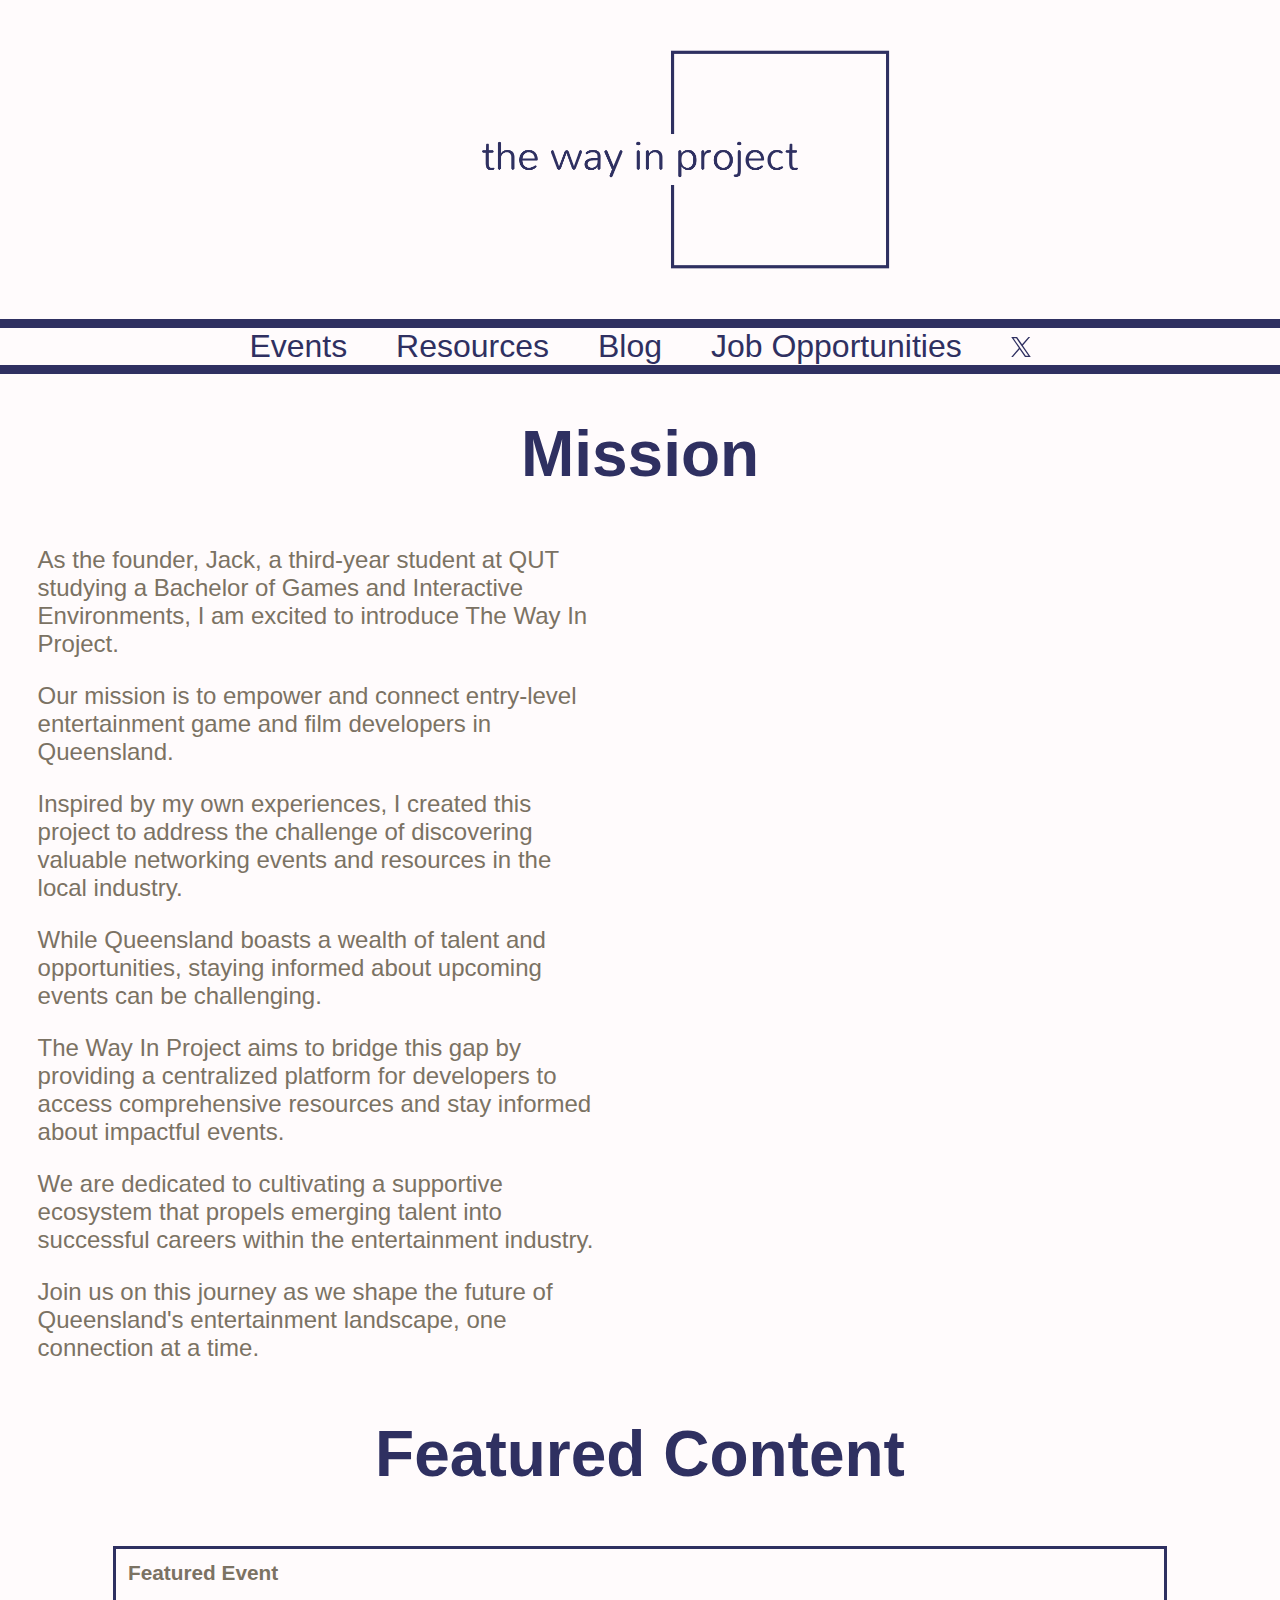
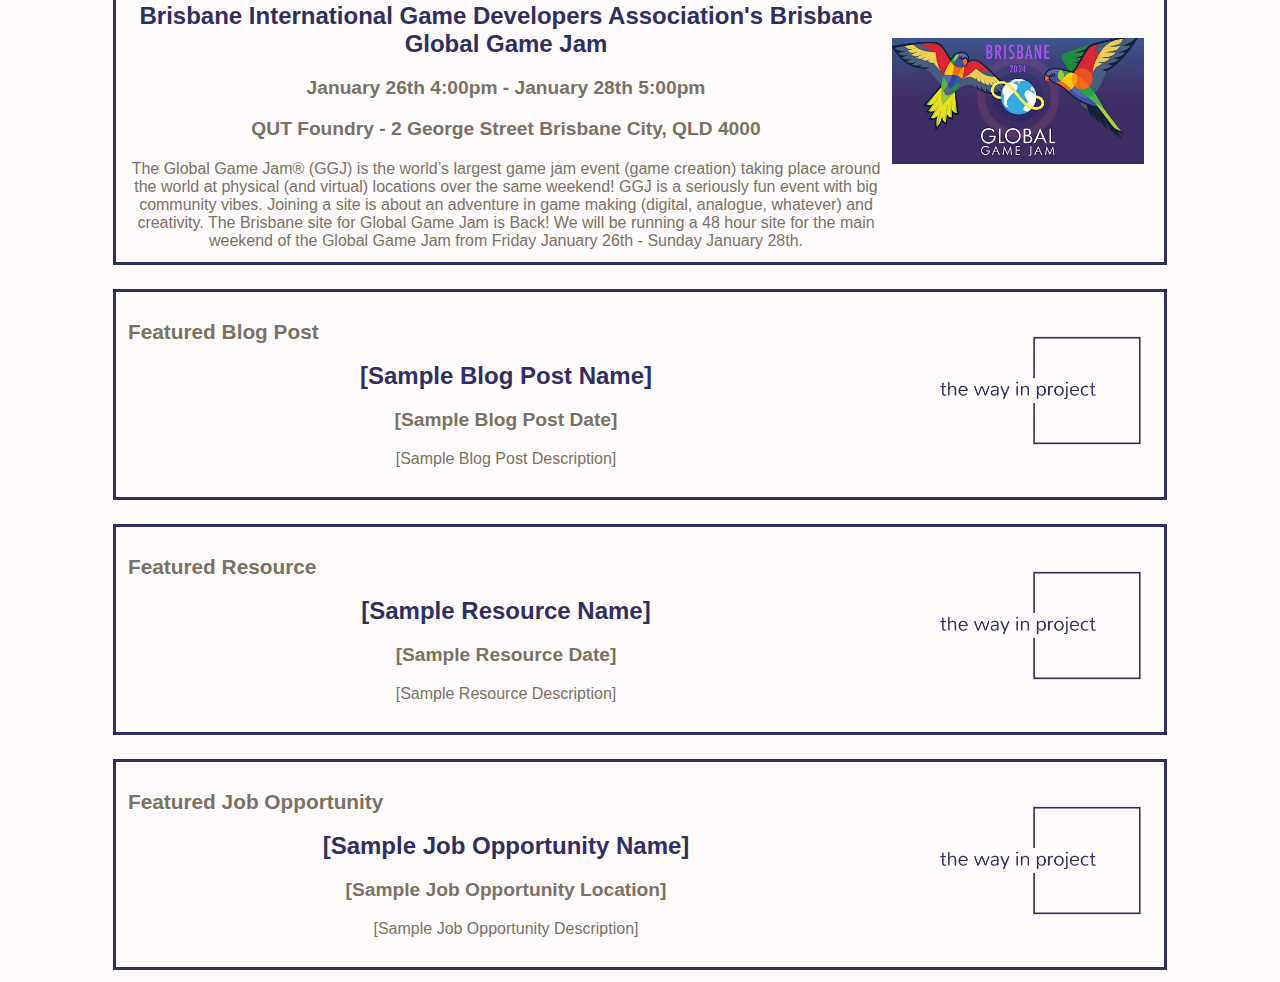
==== index.html @ d8300144 "initial additions" ====
<!DOCTYPE html>
<html prefix="og: https://ogp.me/ns#">
<head>
    <meta property="og:type" content="website" />
    <meta property="og:title" content="Jack May's 'The Way In Project'" />
    <meta property="og:url" content="https://www.thewayinproject.com/" />
    <meta property="og:image" content="" />
    <meta property="og:image:secure_url" content="" />
    <meta property="og:description" content="" />
    <title>Jack May's "The Way In Project"</title>
    <link rel="stylesheet" href="style.css">
    <link rel="icon" href="branding/the-way-in-project-high-resolution-logo-transparent.png">
    <meta name="viewport" content="width=device-width, initial-scale=1.0">
</head>

<body>
    <div class="header">
        <img src="branding/the-way-in-project-high-resolution-logo-transparent.png" alt="Jack May Logo">
    </div>

    <div class="colour1"><p>&shy;</p></div>

    <div class="navbar">
        <a href="events.html">Events</a>
        <a href="">Resources</a>
        <a href="">Blog</a>
        <a href="">Job Opportunities</a>
        <a href="https://twitter.com/TheWayInProject">
            <svg width="20" height="20" viewBox="0 0 1200 1227" fill="none" xmlns="http://www.w3.org/2000/svg">
            <path d="M714.163 519.284L1160.89 0H1055.03L667.137 450.887L357.328 0H0L468.492 681.821L0 1226.37H105.866L515.491 750.218L842.672 1226.37H1200L714.137 519.284H714.163ZM569.165 687.828L521.697 619.934L144.011 79.6944H306.615L611.412 515.685L658.88 583.579L1055.08 1150.3H892.476L569.165 687.854V687.828Z"/>
            </svg>
        </a>
    </div>

    <div class="colour1"><p>&shy;</p></div>

    <div class="mission-statement">
        <h1>Mission</h1>
        <div class="mission-split">
            <div class="mission-text">
                <p>As the founder, Jack, a third-year student at QUT studying a Bachelor of Games and Interactive Environments, I am excited to introduce The Way In Project.</p>
                <p>Our mission is to empower and connect entry-level entertainment game and film developers in Queensland.</p>
                <p>Inspired by my own experiences, I created this project to address the challenge of discovering valuable networking events and resources in the local industry.</p>
                <p>While Queensland boasts a wealth of talent and opportunities, staying informed about upcoming events can be challenging.</p>
                <p>The Way In Project aims to bridge this gap by providing a centralized platform for developers to access comprehensive resources and stay informed about impactful events. </p>
                <p>We are dedicated to cultivating a supportive ecosystem that propels emerging talent into successful careers within the entertainment industry.</p>
                <p>Join us on this journey as we shape the future of Queensland's entertainment landscape, one connection at a time.</p>
            </div>

            <div class="mission-text">
                <img src="branding/IMG_0247.jpg" alt="">
            </div>
        </div>
    </div>

    <div class="featured-content">
        <h1>Featured Content</h1>
        <a href="https://igdabrisbane.org/brisbane-global-game-jam-is-back-for-2024/">
            <div class="featured-item">
                <div class="item-details">
                    <h2>Featured Event</h2>
                    <h1>Brisbane International Game Developers Association's Brisbane Global Game Jam</h1>
                    <h3>January 26th 4:00pm - January 28th 5:00pm</h3>
                    <h3>QUT Foundry - 2 George Street Brisbane City, QLD 4000</h3>
                    <p>The Global Game Jam® (GGJ) is the world’s largest game jam event (game creation) taking place around the world at physical (and virtual) locations over the same weekend! GGJ is a seriously fun event with big community vibes. Joining a site is about an adventure in game making (digital, analogue, whatever) and creativity. The Brisbane site for Global Game Jam is Back! We will be running a 48 hour site for the main weekend of the Global Game Jam from Friday January 26th - Sunday January 28th.</p>
                </div>
                <div class="item-image">
                    <img src="branding/events/https___cdn.evbuc.com_images_667272989_8102492183_1_original.jpg" alt="">
                </div>
            </div>
        </a>

        <a href="">
            <div class="featured-item">
                <div class="item-details">
                    <h2>Featured Blog Post</h2>
                    <h1>[Sample Blog Post Name]</h1>
                    <h3>[Sample Blog Post Date]</h3>
                    <p>[Sample Blog Post Description]</p>
                </div>
                <div class="item-image">
                    <img src="branding/the-way-in-project-high-resolution-logo-transparent.png" alt="">
                </div>
            </div>
        </a>

        <a href="">
            <div class="featured-item">
                <div class="item-details">
                    <h2>Featured Resource</h2>
                    <h1>[Sample Resource Name]</h1>
                    <h3>[Sample Resource Date]</h3>
                    <p>[Sample Resource Description]</p>
                </div>
                <div class="item-image">
                    <img src="branding/the-way-in-project-high-resolution-logo-transparent.png" alt="">
                </div>
            </div>
        </a>

        <a href="">
            <div class="featured-item">
                <div class="item-details">
                    <h2>Featured Job Opportunity</h2>
                    <h1>[Sample Job Opportunity Name]</h1>
                    <h3>[Sample Job Opportunity Location]</h3>
                    <p>[Sample Job Opportunity Description]</p>
                </div>
                <div class="item-image">
                    <img src="branding/the-way-in-project-high-resolution-logo-transparent.png" alt="">
                </div>
            </div>
        </a>        
    </div>
</body>
---- style.css ----
@import url('https://fonts.cdnfonts.com/css/cascadia-code');

/*---------- Home Page ----------*/
body {
    margin: 0px;
    background-color: #FFFBFC;
    color: #7B7263;
    text-align: center;
    font-size: 32px;
    font-family: 'Cascadia Code', sans-serif;
}

a {
    text-decoration: none;
    color: #7B7263;
}

.header {
    display: flex;
    justify-content: center;
}

.header img {
    max-width: 40vw;
    padding: 0px;
}

.colour1 {
    background-color: #2f3061  
}

.colour1 p {
    font-size: 0.5rem;
}

p {
    margin: 0px;
    padding: 0px;
}

.navbar a {
    text-decoration: none;
    padding: 0px 20px;
    color: #2f3061;
    transition: 0.3s;
}

svg {
    fill: #2f3061;
    transition: 0.3s;
}

.navbar a:hover {
    background-color: #2f3061;
    color: #FFFBFC;
}

.navbar a:hover svg {
    fill: #FFFBFC
}

.mission-split {
    display: flex;
}

.mission-statement h1{
    color: #2f3061;
}

.mission-text {
    width: 60vw;
}

.mission-split p {
    padding: 12px;
    margin: 0px 2vw;
    font-size: 1.5rem;
    text-align: left;
}

.mission-text img {
    width: 85%
}

.featured-content {
    display: flex;
    justify-content: center;
    flex-direction: column;
}

.featured-content a {
    display: flex;
    justify-content: center;
}

.featured-content a:hover .featured-item {
    width: 85vw;
}

.featured-content h1 {
    color: #2f3061;
}

.featured-item {
    display: flex;
    justify-content: center;
    border: #2f3061;
    border-style: solid;
    width: 80vw;
    margin: 12px;
    align-items: center;
    padding: 12px;
    align-self: center;
    transition: 0.3s;
}

.item-image {
    width: 20vw;
    padding: 8px;
}

.item-image img{
    width: 100%;
}

.item-details {
    width: 60vw;
}

.item-details h1 {
    font-size: 1.5rem;
}
.item-details h2 {
    font-size: 1.3rem;
    text-align: left;
    margin-top: 0px;
}
.item-details h3 {
    font-size: 1.2rem;
}
.item-details p {
    font-size: 1.0rem;
}

/*---------- Events Page ----------*/
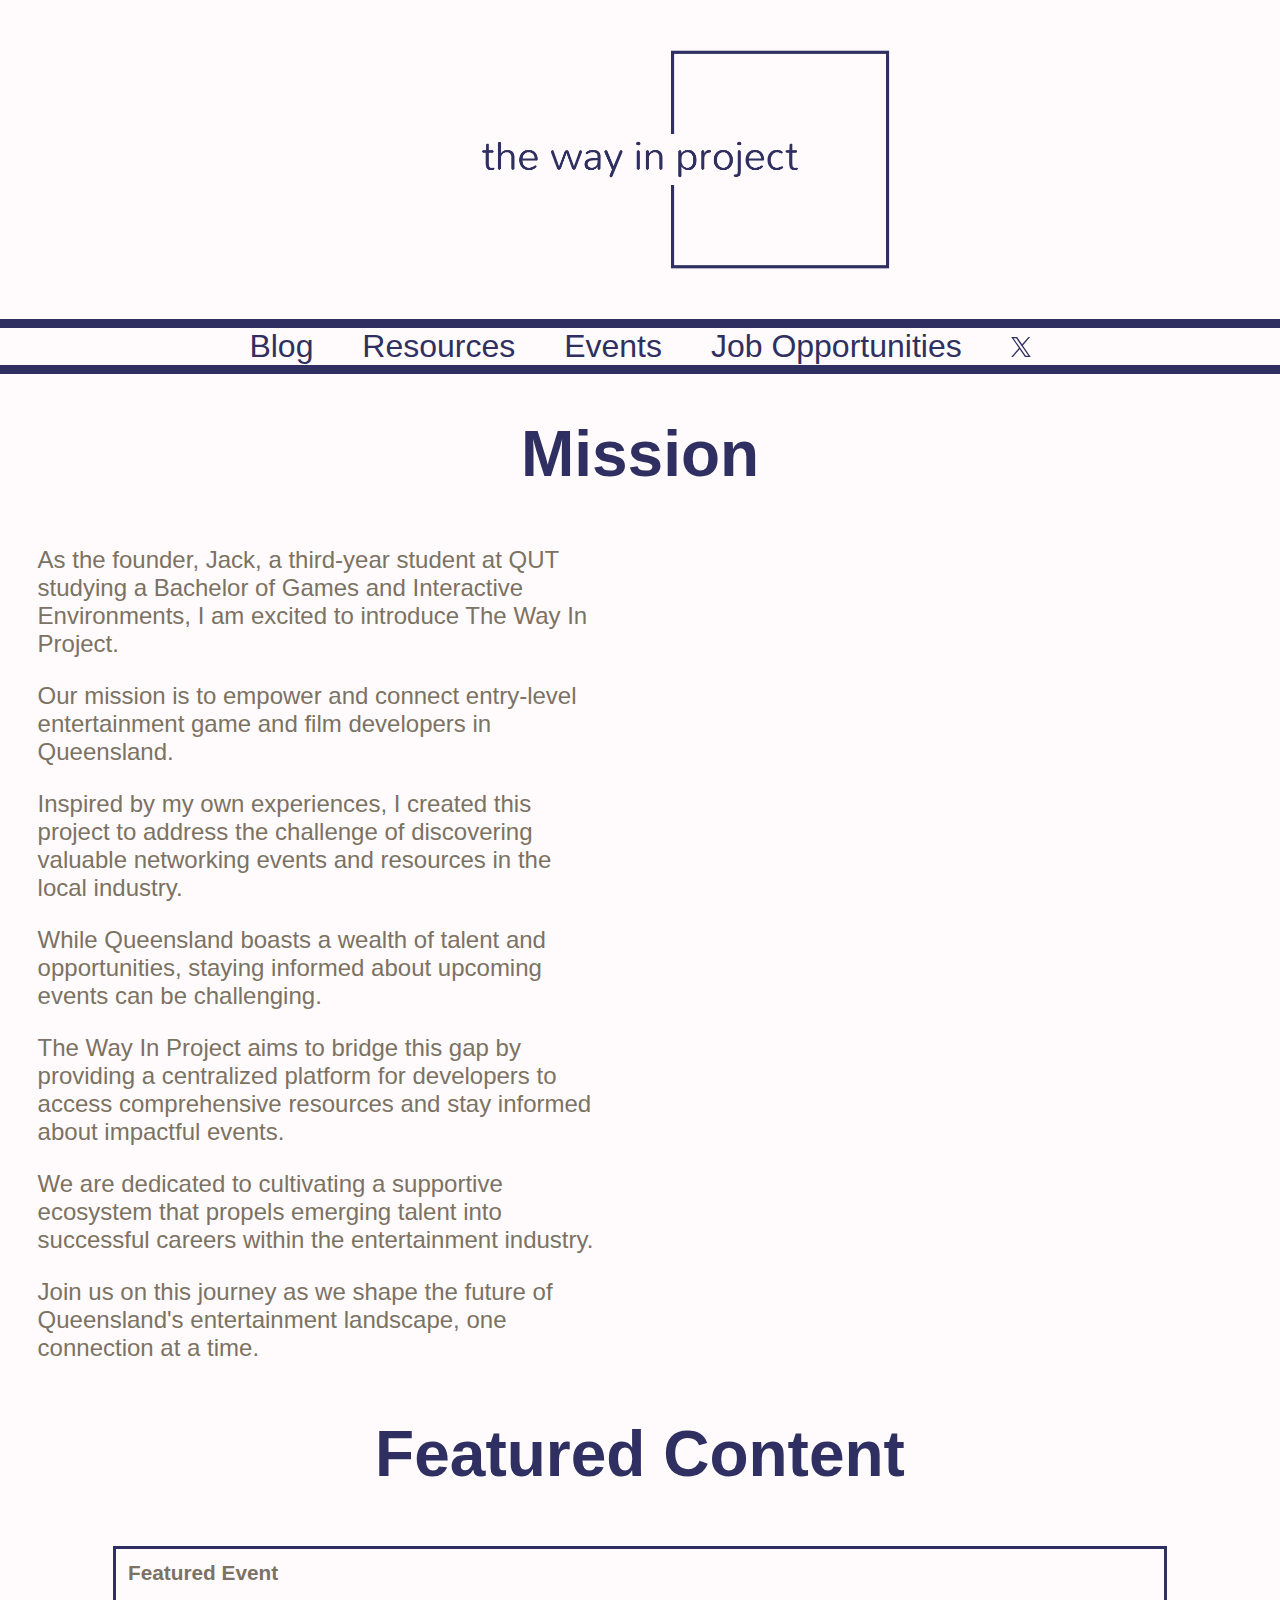
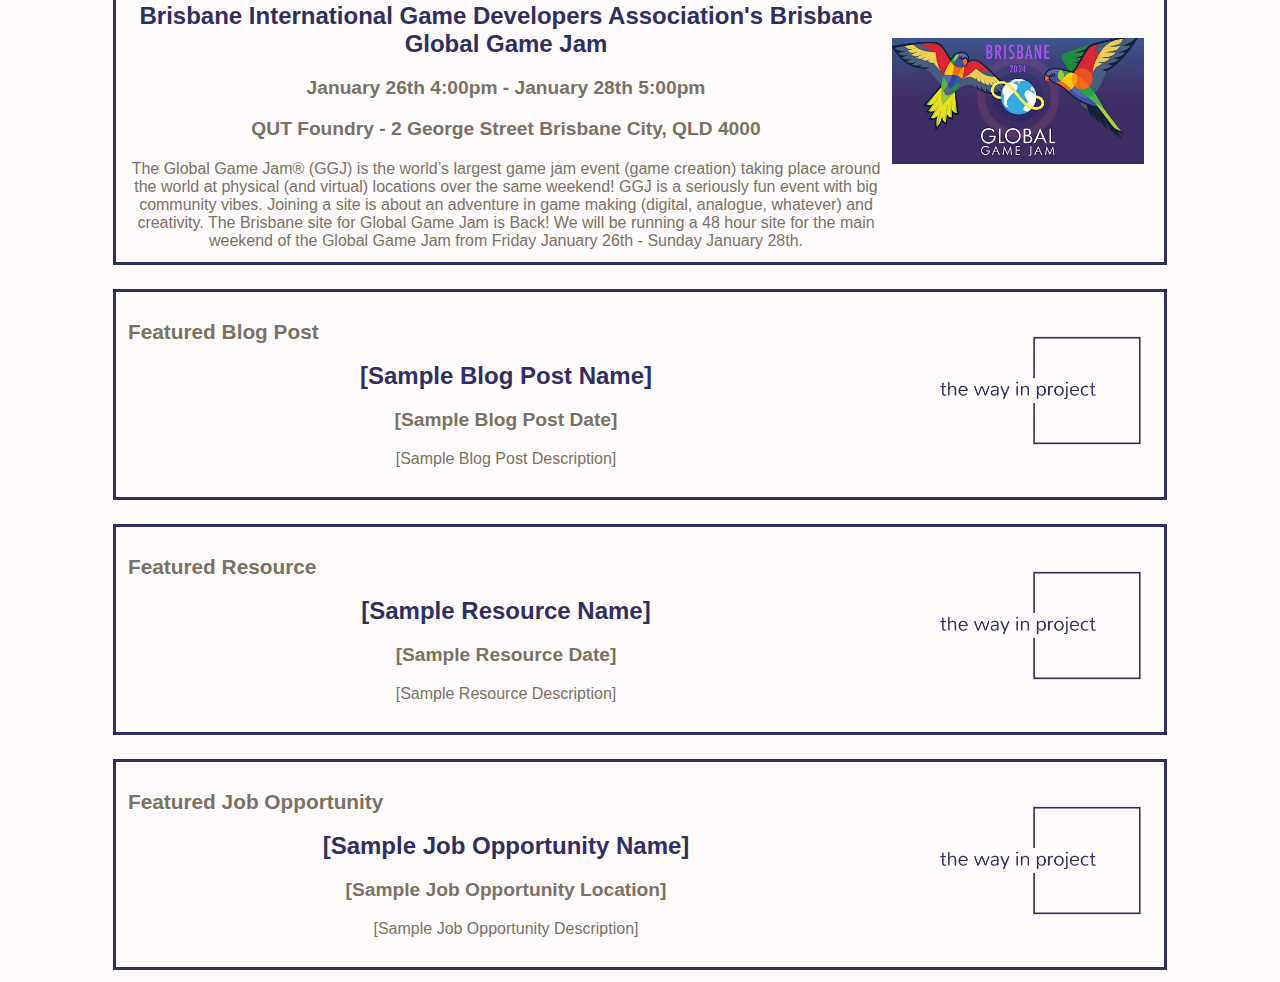
==== commit 6c613592: "updated all page templates" ====
--- a/index.html
+++ b/index.html
@@ -21,10 +21,10 @@
     <div class="colour1"><p>&shy;</p></div>
 
     <div class="navbar">
+        <a href="blog.html">Blog</a>
+        <a href="resources.html">Resources</a>
         <a href="events.html">Events</a>
-        <a href="">Resources</a>
-        <a href="">Blog</a>
-        <a href="">Job Opportunities</a>
+        <a href="job-opportunities.html">Job Opportunities</a>
         <a href="https://twitter.com/TheWayInProject">
             <svg width="20" height="20" viewBox="0 0 1200 1227" fill="none" xmlns="http://www.w3.org/2000/svg">
             <path d="M714.163 519.284L1160.89 0H1055.03L667.137 450.887L357.328 0H0L468.492 681.821L0 1226.37H105.866L515.491 750.218L842.672 1226.37H1200L714.137 519.284H714.163ZM569.165 687.828L521.697 619.934L144.011 79.6944H306.615L611.412 515.685L658.88 583.579L1055.08 1150.3H892.476L569.165 687.854V687.828Z"/>
